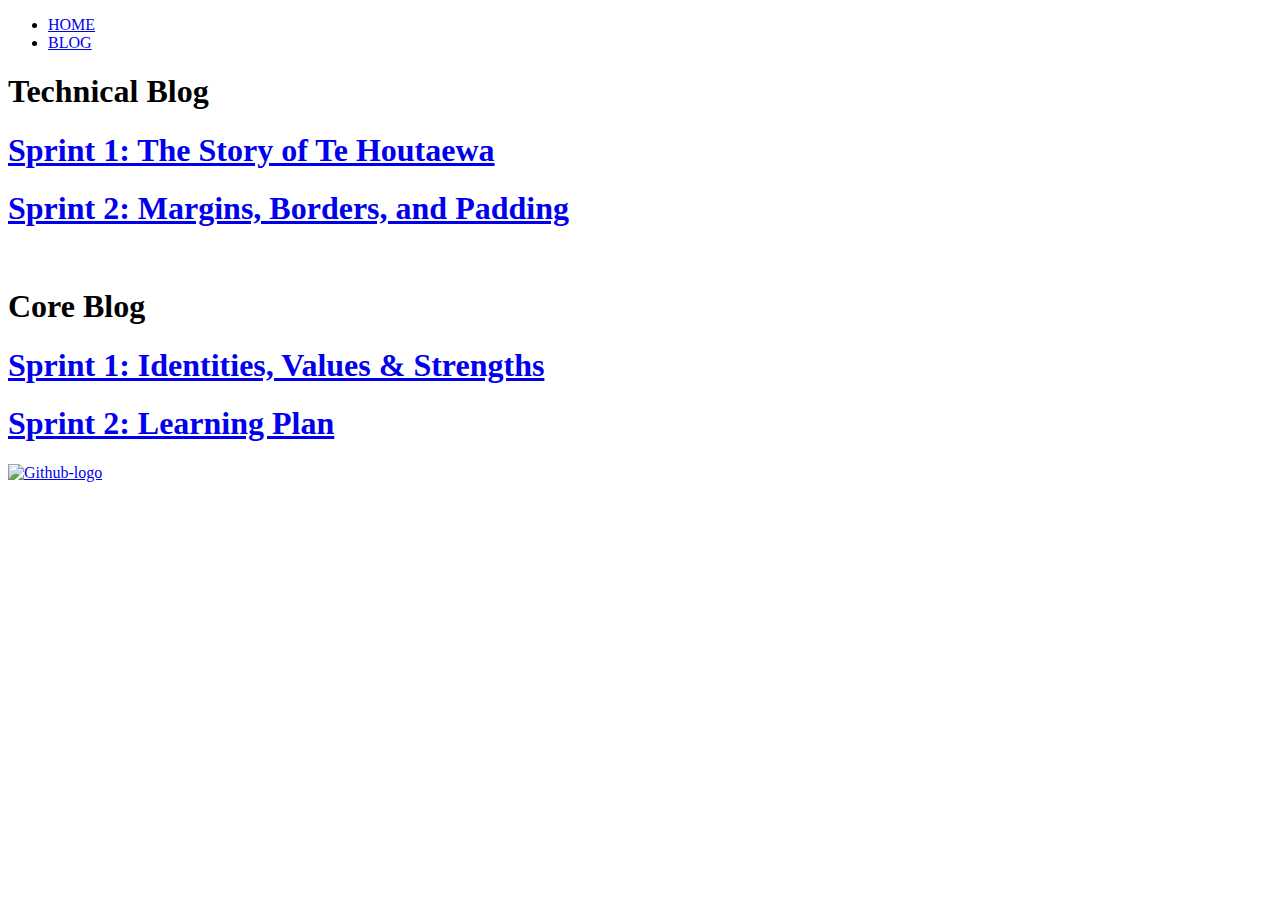
==== blog/blog.html @ b2078723 "initial commit to blog" ====
<!DOCTYPE html>
<html lang="en">

  <head>
    <title>Caitlin Potter Blog</title>
      <meta charset="UFT-8">
      <meta name="viewport" content="width=device-width, initial-scale=1.0">
      <!-- CSS stylesheets -->
      <link href="C:\Users\OEM\Desktop\Dev Academy\EDA Repos\website\caitlin-potter.github.io\styles\main.css" rel="stylesheet" type="text/css">
      <!--Font Livvic-->
      <link href="https://fonts.googleapis.com/css?family=Livvic&display=swap" rel="stylesheet"> 
  </head>

  <body>

      <div class="nav-bar"> 
          <nav>
            <ul>
            <li><a href="C:\Users\OEM\Desktop\Dev Academy\EDA Repos\website\caitlin-potter.github.io\index.html">HOME</a></li>
            <li><a class="active" href="blog\blog.html">BLOG</a></li>    
          </ul>
          </nav>    
        </div>

    <section id="blog-posts">
      <h1 class="title">Technical Blog</h1>
      <h1 class="blog-link"><a href="C:\Users\OEM\Desktop\Dev Academy\EDA Repos\website\caitlin-potter.github.io\blog\sprint1-technical.html">Sprint 1: The Story of Te Houtaewa</a></h1>
      <h1 class="blog-link"><a href="C:\Users\OEM\Desktop\Dev Academy\EDA Repos\website\caitlin-potter.github.io\blog\sprint2-technical.html">Sprint 2: Margins, Borders, and Padding</a></h1>
        <br>
      <h1 class="title">Core Blog</h1>
      <h1 class="blog-link"><a href="../blog/sprint1-cultural.html">Sprint 1: Identities, Values & Strengths</a></h1>
      <h1 class="blog-link"><a href="../blog/sprint2-cultural.html">Sprint 2: Learning Plan</a></h1>        
    </section>

  </body>

  <footer id="blog-footer">
      <a href="https://github.com/caitlin-potter" target="_blank"><img id="github-logo" src="C:\Users\OEM\Desktop\Dev Academy\EDA Repos\website\caitlin-potter.github.io\images\GitHub-logo.png" alt="Github-logo"></a>    
  </footer>
  </html>
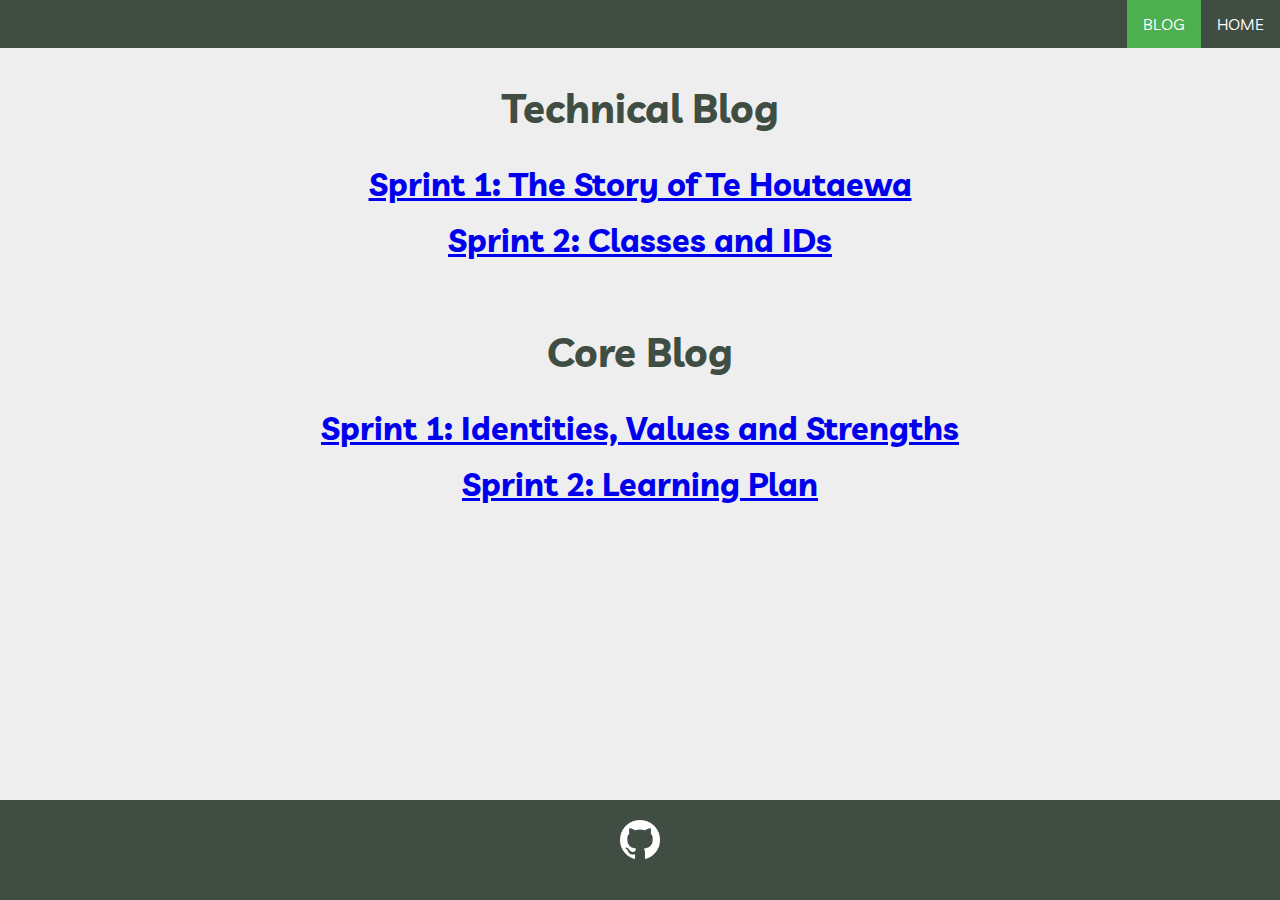
==== commit 721b7b91: "add posts to sprint2 blog" ====
--- a/blog/blog.html
+++ b/blog/blog.html
@@ -6,35 +6,37 @@
       <meta charset="UFT-8">
       <meta name="viewport" content="width=device-width, initial-scale=1.0">
       <!-- CSS stylesheets -->
-      <link href="C:\Users\OEM\Desktop\Dev Academy\EDA Repos\website\caitlin-potter.github.io\styles\main.css" rel="stylesheet" type="text/css">
+      <link href="../styles/main.css" rel="stylesheet" type="text/css">
       <!--Font Livvic-->
       <link href="https://fonts.googleapis.com/css?family=Livvic&display=swap" rel="stylesheet"> 
   </head>
 
   <body>
-
+      <div id="container">
+      <div id="main">
       <div class="nav-bar"> 
           <nav>
             <ul>
-            <li><a href="C:\Users\OEM\Desktop\Dev Academy\EDA Repos\website\caitlin-potter.github.io\index.html">HOME</a></li>
-            <li><a class="active" href="blog\blog.html">BLOG</a></li>    
+            <li><a href="../index.html">HOME</a></li>
+            <li><a class="active" href="blog.html">BLOG</a></li>    
           </ul>
           </nav>    
         </div>
 
-    <section id="blog-posts">
-      <h1 class="title">Technical Blog</h1>
-      <h1 class="blog-link"><a href="C:\Users\OEM\Desktop\Dev Academy\EDA Repos\website\caitlin-potter.github.io\blog\sprint1-technical.html">Sprint 1: The Story of Te Houtaewa</a></h1>
-      <h1 class="blog-link"><a href="C:\Users\OEM\Desktop\Dev Academy\EDA Repos\website\caitlin-potter.github.io\blog\sprint2-technical.html">Sprint 2: Margins, Borders, and Padding</a></h1>
+    <section class="blog-page">
+      <h1 class="heading2"><strong>Technical Blog</strong></h1>
+      <h1><a href="../blog/sprint1-technical.html">Sprint 1: The Story of Te Houtaewa</a></h1>
+      <h1><a href="../blog/sprint2-technical.html">Sprint 2: Classes and IDs</a></h1>
         <br>
-      <h1 class="title">Core Blog</h1>
-      <h1 class="blog-link"><a href="../blog/sprint1-cultural.html">Sprint 1: Identities, Values & Strengths</a></h1>
-      <h1 class="blog-link"><a href="../blog/sprint2-cultural.html">Sprint 2: Learning Plan</a></h1>        
+      <h1 class="heading2"><strong>Core Blog</strong></h1>
+      <h1><a href="../blog/sprint1-cultural.html">Sprint 1: Identities, Values and Strengths</a></h1>
+      <h1><a href="../blog/sprint2-cultural.html">Sprint 2: Learning Plan</a></h1>        
     </section>
-
+    </div>
+    </div>
   </body>
 
   <footer id="blog-footer">
-      <a href="https://github.com/caitlin-potter" target="_blank"><img id="github-logo" src="C:\Users\OEM\Desktop\Dev Academy\EDA Repos\website\caitlin-potter.github.io\images\GitHub-logo.png" alt="Github-logo"></a>    
+      <a href="https://github.com/caitlin-potter" target="_blank"><img id="github-logo" src="../images/GitHub-logo.png" alt="Github-logo"></a>    
   </footer>
   </html>--- a/styles/main.css
+++ b/styles/main.css
@@ -0,0 +1,175 @@
+* {
+  margin: 0;
+  padding: 0;
+}
+
+html, body {
+    background-color: rgb(238, 238, 238);
+    text-align: center;
+    font-family: 'Livvic', sans-serif;
+    height: 100%;
+}
+
+  p {
+    margin: 10px 100px 10px 100px
+  }
+
+#container {
+  min-height: 100%;
+}
+
+#main {
+  overflow: auto;
+  padding-bottom: 100px;
+}
+
+/* NAV BAR */
+  ul {
+    list-style-type: none;
+    margin: 0;
+    padding: 0;
+    overflow: hidden;
+    background-color: rgb(64, 77, 67);
+    position: -webkit-sticky;
+    position: sticky;
+    top: 0;
+  }
+  
+  li {
+    float: right;
+  }
+  
+  li a {
+    display: block;
+    color: white;
+    text-align: center;
+    padding: 14px 16px;
+    text-decoration: none;
+  }
+  
+  .active {
+    background-color: #4CAF50;
+  }
+
+  /* HOME AND MAIN BLOG PAGE */
+  .heading1 {
+    font-size: 80px;
+    text-align: center;
+    font-weight: bolder;
+    color:  rgb(64, 77, 67);
+    padding: 30p 10px 30px 10px;
+    margin-top: 50px;
+  }
+
+  .heading2 {
+    font-size: 40px;
+    text-align: center;
+    font-weight: normal;
+    color:  rgb(64, 77, 67);
+    margin-bottom: 20px;
+}
+
+.heading3 {
+  font-size: 16pt;
+  text-align: center;
+  font-weight: normal;
+  color:  rgb(64, 77, 67);
+  margin: 0px 60px 20px 60px;
+}
+
+.blog-page {
+  margin: 2rem 2rem;
+  line-height: 3.5rem;
+}
+
+
+/* BLOG POSTS */
+.spacing {
+  line-height: 16pt;
+}
+
+.blog-title1 {
+  font-size: 40px;
+  text-align: center;
+  font-weight: bolder;
+  color:  rgb(64, 77, 67);
+  padding: 30p 10px 30px 10px;
+  margin-top: 50px;
+}
+
+.blog-title2 {
+  font-size: 16pt;
+  text-align: center;
+  font-weight: bold;
+  color:  rgb(64, 77, 67);
+  margin: 20px 0px 20px 0px;
+}
+
+.blog-title3 {
+  font-size: 16pt;
+  text-align: center;
+  font-weight: normal;
+  color:  rgb(64, 77, 67);
+  margin: 20px 30px 20px 30px;
+}
+
+/* IMAGES */
+.ferns2-img {
+    width: 370px;
+    height: 400px;
+    float: auto;
+    padding: 30px 20px 30px 20px;
+}
+
+.ferns-img {
+    width: 370px;
+    height: 400px;
+    float: middle;
+    padding: 30px 20px 30px 20px; 
+}
+
+.ferns3-img {
+    width: 370px;
+    height: 400px;
+    float: auto;
+    padding: 30px 20px 30px 20px;
+}
+
+  .css-class {
+    margin: 20px 70px 20px 20px;
+  }
+
+  .css-id {
+    margin-top: 10px;
+    margin-bottom: 10px;
+  }
+
+  .html-class {
+    margin: 20px 0px 20px 100px;
+  }
+
+  .html-id {
+    margin: 0px 170px 40px 65px;
+  }
+    
+/* FOOTER */
+#github-logo {
+    display: center;
+    width: 40px;
+    height: 40px;
+    padding: 10px;
+    margin: 10px;
+    position: 10px;
+}
+
+#blog-footer {
+    background-color: rgb(64, 77, 67);
+    text-align: center;
+    position: relative; 
+    height: 100px;
+    margin-top: -100px;
+    width: 100%;
+    clear: both;
+  }
+
+  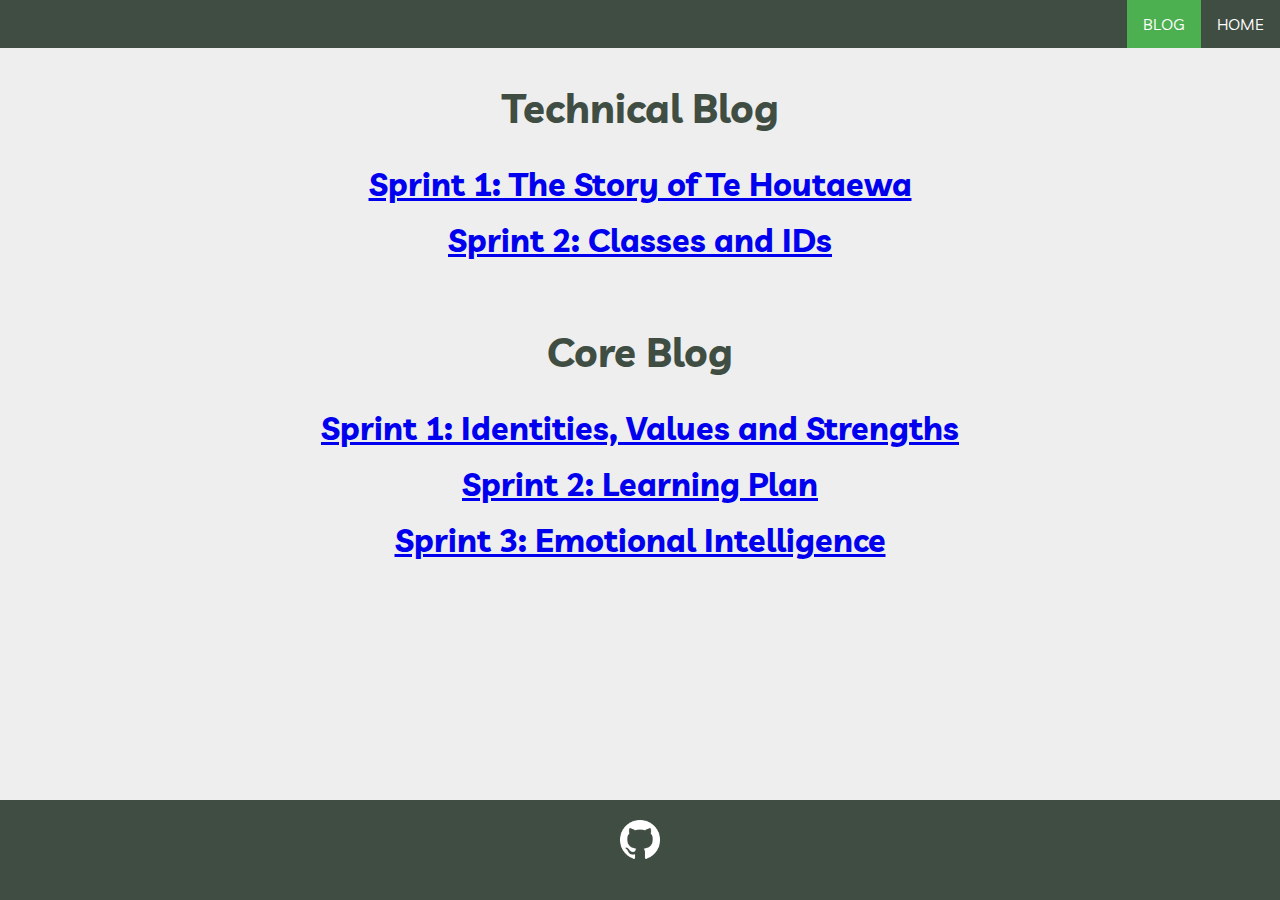
==== commit fd9a558c: "add sprint3 core posts to blog" ====
--- a/blog/blog.html
+++ b/blog/blog.html
@@ -30,7 +30,8 @@
         <br>
       <h1 class="heading2"><strong>Core Blog</strong></h1>
       <h1><a href="../blog/sprint1-cultural.html">Sprint 1: Identities, Values and Strengths</a></h1>
-      <h1><a href="../blog/sprint2-cultural.html">Sprint 2: Learning Plan</a></h1>        
+      <h1><a href="../blog/sprint2-cultural.html">Sprint 2: Learning Plan</a></h1> 
+      <h1><a href="../blog/sprint3-cultural.html">Sprint 3: Emotional Intelligence</a></h1>       
     </section>
     </div>
     </div>
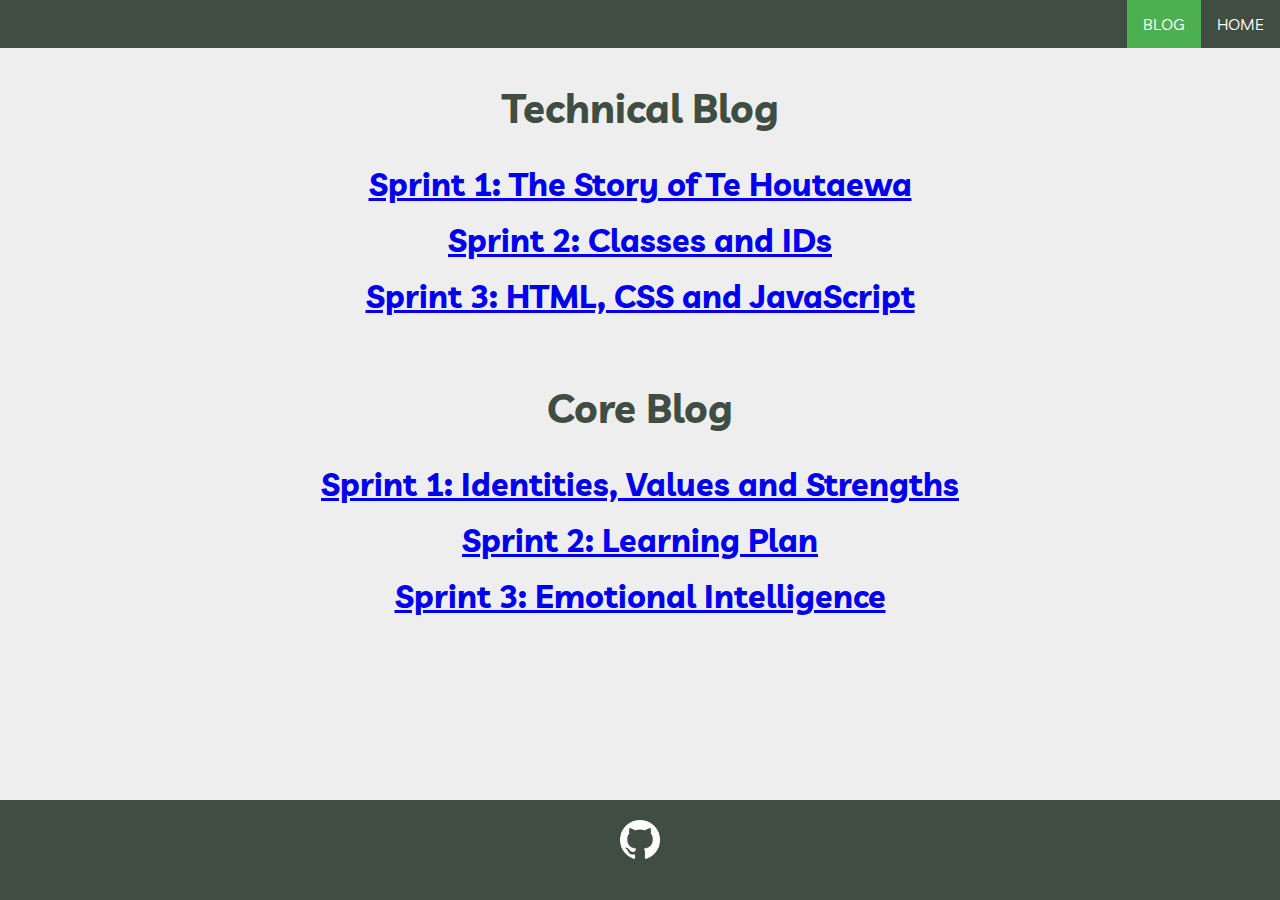
==== commit 2f7a9c24: "initial commit to sprint3-technical blog" ====
--- a/blog/blog.html
+++ b/blog/blog.html
@@ -27,6 +27,7 @@
       <h1 class="heading2"><strong>Technical Blog</strong></h1>
       <h1><a href="../blog/sprint1-technical.html">Sprint 1: The Story of Te Houtaewa</a></h1>
       <h1><a href="../blog/sprint2-technical.html">Sprint 2: Classes and IDs</a></h1>
+      <h1><a href="../blog/sprint3-technical.html">Sprint 3: HTML, CSS and JavaScript</a></h1>
         <br>
       <h1 class="heading2"><strong>Core Blog</strong></h1>
       <h1><a href="../blog/sprint1-cultural.html">Sprint 1: Identities, Values and Strengths</a></h1>
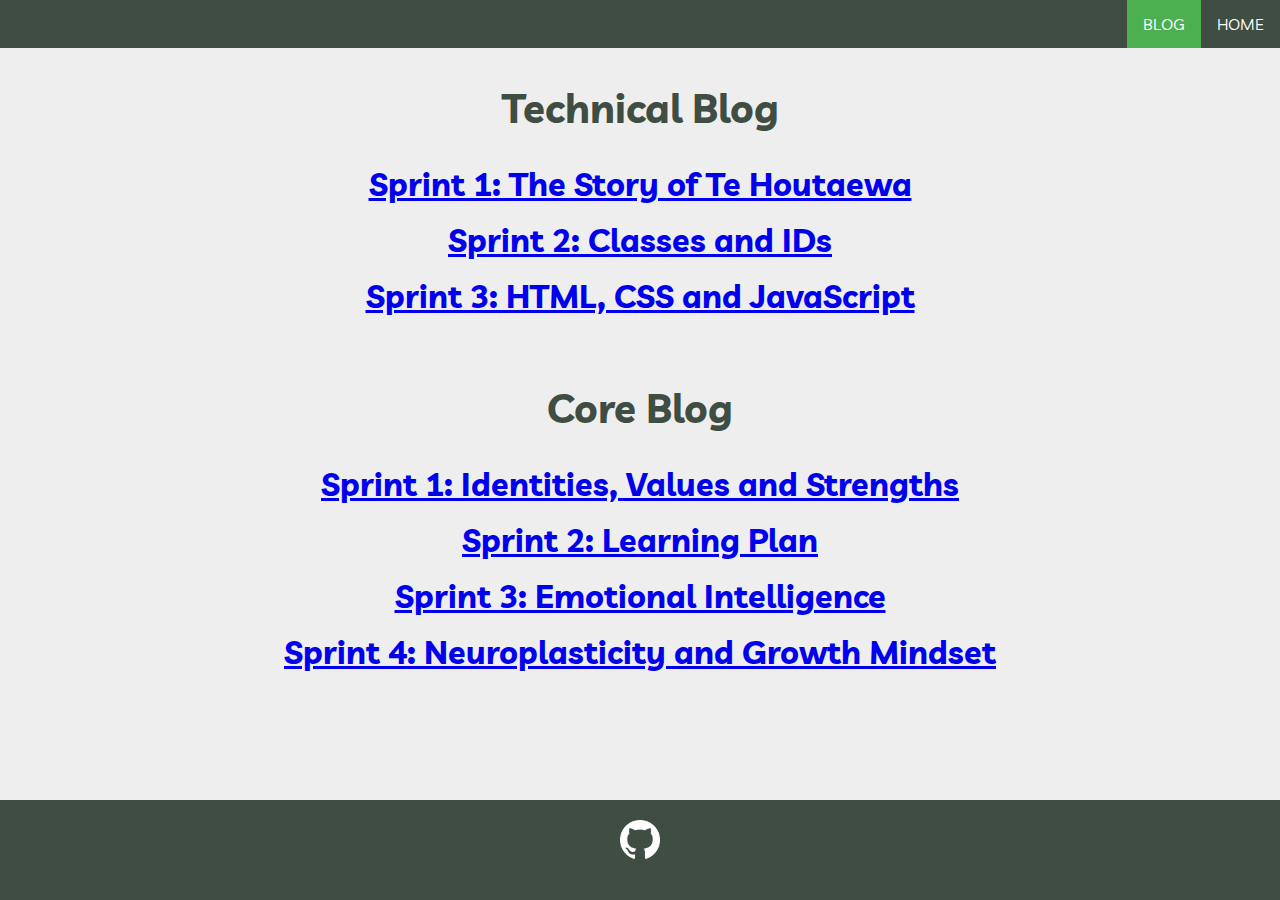
==== commit d9583ff7: "add to sprint-4 core blog" ====
--- a/blog/blog.html
+++ b/blog/blog.html
@@ -32,7 +32,8 @@
       <h1 class="heading2"><strong>Core Blog</strong></h1>
       <h1><a href="../blog/sprint1-cultural.html">Sprint 1: Identities, Values and Strengths</a></h1>
       <h1><a href="../blog/sprint2-cultural.html">Sprint 2: Learning Plan</a></h1> 
-      <h1><a href="../blog/sprint3-cultural.html">Sprint 3: Emotional Intelligence</a></h1>       
+      <h1><a href="../blog/sprint3-cultural.html">Sprint 3: Emotional Intelligence</a></h1>  
+      <h1><a href="../blog/sprint4-cultural.html">Sprint 4: Neuroplasticity and Growth Mindset</a></h1>       
     </section>
     </div>
     </div>
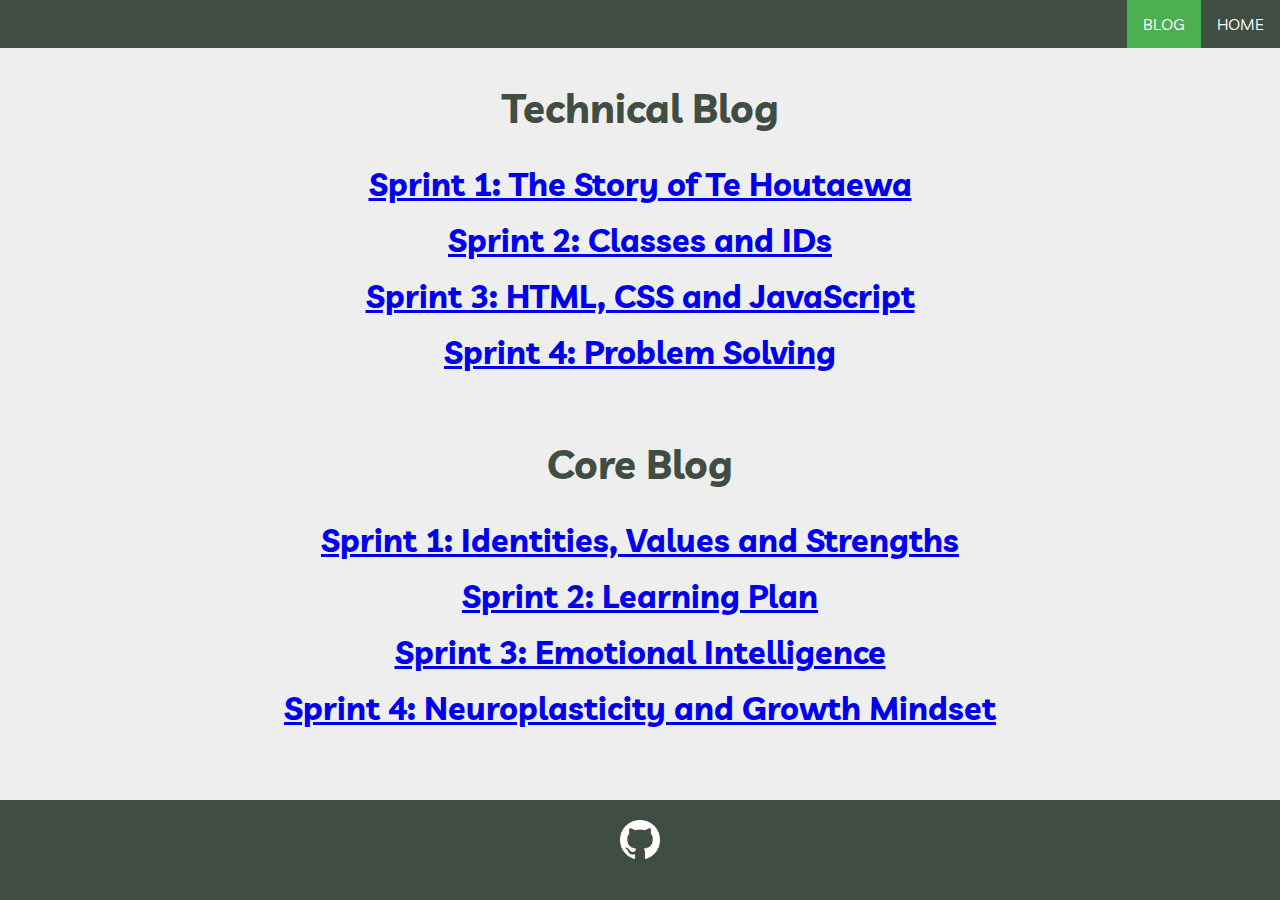
==== commit 56d91825: "add sprint4-technical post to blog" ====
--- a/blog/blog.html
+++ b/blog/blog.html
@@ -28,6 +28,7 @@
       <h1><a href="../blog/sprint1-technical.html">Sprint 1: The Story of Te Houtaewa</a></h1>
       <h1><a href="../blog/sprint2-technical.html">Sprint 2: Classes and IDs</a></h1>
       <h1><a href="../blog/sprint3-technical.html">Sprint 3: HTML, CSS and JavaScript</a></h1>
+      <h1><a href="../blog/sprint4-technical.html">Sprint 4: Problem Solving</a></h1>
         <br>
       <h1 class="heading2"><strong>Core Blog</strong></h1>
       <h1><a href="../blog/sprint1-cultural.html">Sprint 1: Identities, Values and Strengths</a></h1>
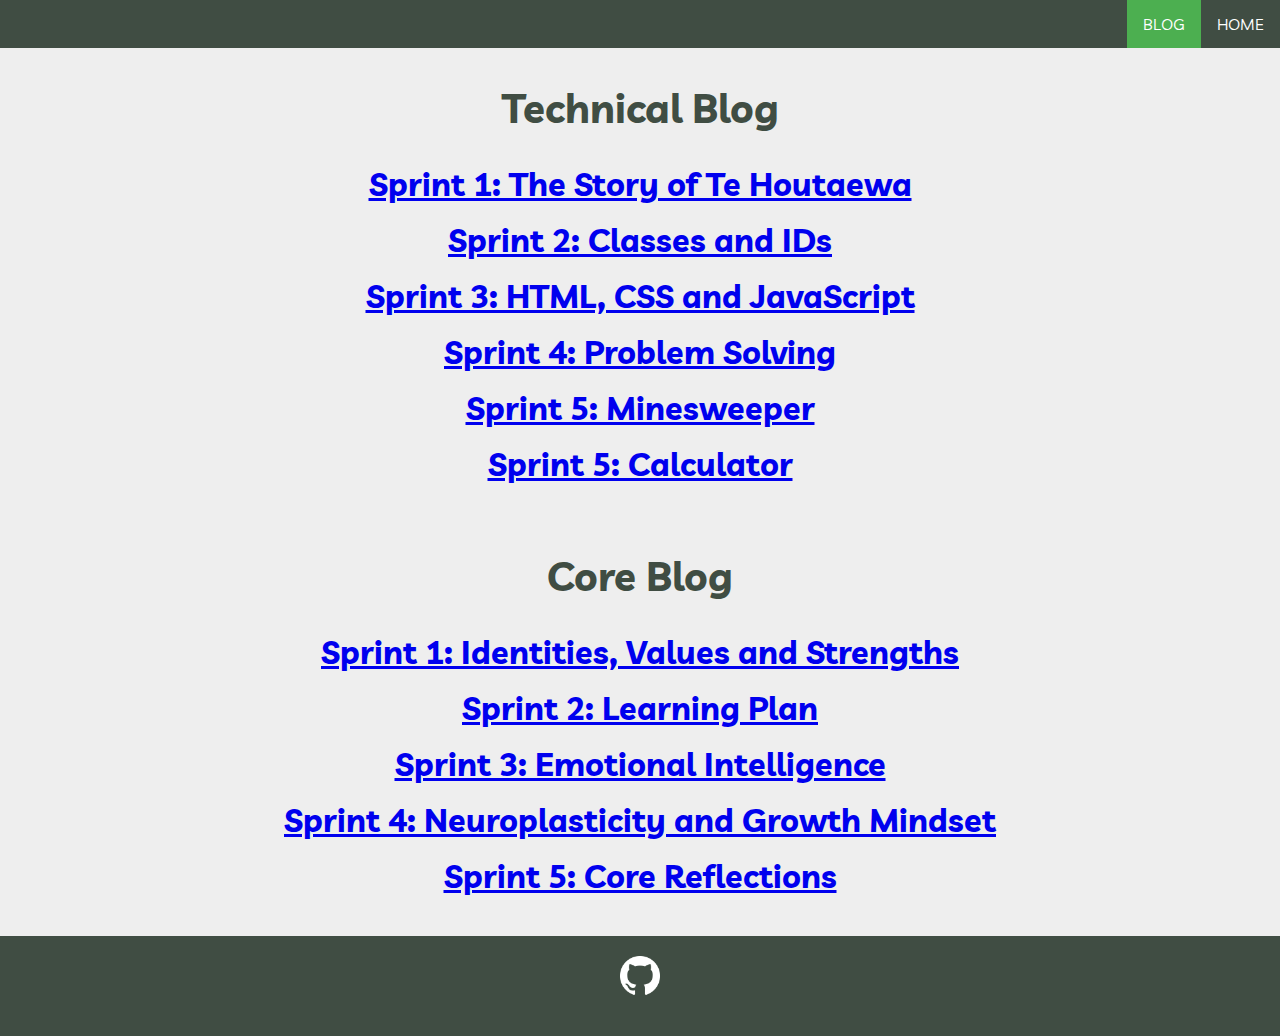
==== commit 3a67122a: "add sprint5 core reflections to blog" ====
--- a/blog/blog.html
+++ b/blog/blog.html
@@ -1,46 +1,51 @@
 <!DOCTYPE html>
 <html lang="en">
 
-  <head>
-    <title>Caitlin Potter Blog</title>
-      <meta charset="UFT-8">
-      <meta name="viewport" content="width=device-width, initial-scale=1.0">
-      <!-- CSS stylesheets -->
-      <link href="../styles/main.css" rel="stylesheet" type="text/css">
-      <!--Font Livvic-->
-      <link href="https://fonts.googleapis.com/css?family=Livvic&display=swap" rel="stylesheet"> 
-  </head>
+<head>
+  <title>Caitlin Potter Blog</title>
+  <meta charset="UFT-8">
+  <meta name="viewport" content="width=device-width, initial-scale=1.0">
+  <!-- CSS stylesheets -->
+  <link href="../styles/main.css" rel="stylesheet" type="text/css">
+  <!--Font Livvic-->
+  <link href="https://fonts.googleapis.com/css?family=Livvic&display=swap" rel="stylesheet">
+</head>
 
-  <body>
-      <div id="container">
-      <div id="main">
-      <div class="nav-bar"> 
-          <nav>
-            <ul>
+<body>
+  <div id="container">
+    <div id="main">
+      <div class="nav-bar">
+        <nav>
+          <ul>
             <li><a href="../index.html">HOME</a></li>
-            <li><a class="active" href="blog.html">BLOG</a></li>    
+            <li><a class="active" href="blog.html">BLOG</a></li>
           </ul>
-          </nav>    
-        </div>
+        </nav>
+      </div>
 
-    <section class="blog-page">
-      <h1 class="heading2"><strong>Technical Blog</strong></h1>
-      <h1><a href="../blog/sprint1-technical.html">Sprint 1: The Story of Te Houtaewa</a></h1>
-      <h1><a href="../blog/sprint2-technical.html">Sprint 2: Classes and IDs</a></h1>
-      <h1><a href="../blog/sprint3-technical.html">Sprint 3: HTML, CSS and JavaScript</a></h1>
-      <h1><a href="../blog/sprint4-technical.html">Sprint 4: Problem Solving</a></h1>
+      <section class="blog-page">
+        <h1 class="heading2"><strong>Technical Blog</strong></h1>
+        <h1><a href="../blog/sprint1-technical.html">Sprint 1: The Story of Te Houtaewa</a></h1>
+        <h1><a href="../blog/sprint2-technical.html">Sprint 2: Classes and IDs</a></h1>
+        <h1><a href="../blog/sprint3-technical.html">Sprint 3: HTML, CSS and JavaScript</a></h1>
+        <h1><a href="../blog/sprint4-technical.html">Sprint 4: Problem Solving</a></h1>
+        <h1><a href="https://caitlin-potter.github.io/minesweeper/">Sprint 5: Minesweeper</a></h1>
+        <h1><a href="https://caitlin-potter.github.io/calculator/">Sprint 5: Calculator</a></h1>
         <br>
-      <h1 class="heading2"><strong>Core Blog</strong></h1>
-      <h1><a href="../blog/sprint1-cultural.html">Sprint 1: Identities, Values and Strengths</a></h1>
-      <h1><a href="../blog/sprint2-cultural.html">Sprint 2: Learning Plan</a></h1> 
-      <h1><a href="../blog/sprint3-cultural.html">Sprint 3: Emotional Intelligence</a></h1>  
-      <h1><a href="../blog/sprint4-cultural.html">Sprint 4: Neuroplasticity and Growth Mindset</a></h1>       
-    </section>
+        <h1 class="heading2"><strong>Core Blog</strong></h1>
+        <h1><a href="../blog/sprint1-cultural.html">Sprint 1: Identities, Values and Strengths</a></h1>
+        <h1><a href="../blog/sprint2-cultural.html">Sprint 2: Learning Plan</a></h1>
+        <h1><a href="../blog/sprint3-cultural.html">Sprint 3: Emotional Intelligence</a></h1>
+        <h1><a href="../blog/sprint4-cultural.html">Sprint 4: Neuroplasticity and Growth Mindset</a></h1>
+        <h1><a href="../blog/sprint5-cultural.html">Sprint 5: Core Reflections</a></h1>
+      </section>
     </div>
-    </div>
-  </body>
+  </div>
+</body>
 
-  <footer id="blog-footer">
-      <a href="https://github.com/caitlin-potter" target="_blank"><img id="github-logo" src="../images/GitHub-logo.png" alt="Github-logo"></a>    
-  </footer>
-  </html>+<footer id="blog-footer">
+  <a href="https://github.com/caitlin-potter" target="_blank"><img id="github-logo" src="../images/GitHub-logo.png"
+      alt="Github-logo"></a>
+</footer>
+
+</html>--- a/styles/main.css
+++ b/styles/main.css
@@ -169,7 +169,6 @@
     height: 100px;
     margin-top: -100px;
     width: 100%;
-    clear: both;
   }
 
   